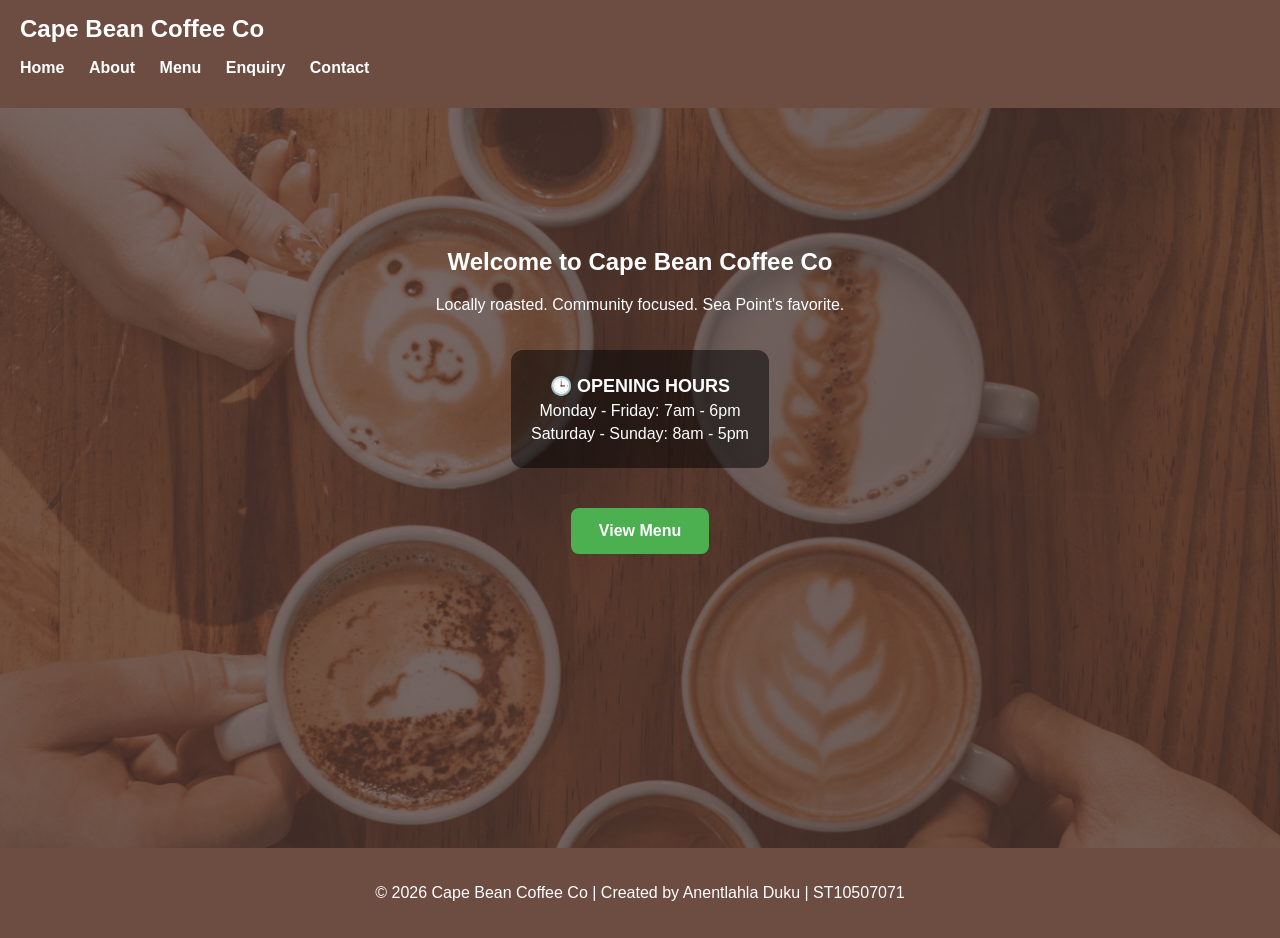
==== index.html @ 8e904a87 "Add complete Cape Bean Coffee website Commit directly to the main branch" ====
<!DOCTYPE html>
<html lang="en">
<head>
    <meta charset="UTF-8">
    <meta name="viewport" content="width=device-width, initial-scale=1.0">
    <title>Cape Bean Coffee Co</title>
    <link rel="stylesheet" href="css/style.css">
</head>
<body>
    <header>
        <nav>
            <h1>Cape Bean Coffee Co</h1>
            <ul>
                <li><a href="index.html">Home</a></li>
                <li><a href="about.html">About</a></li>
                <li><a href="menu.html">Menu</a></li>
                <li><a href="enquiry.html">Enquiry</a></li>
                <li><a href="contact.html">Contact</a></li>
            </ul>
        </nav>
    </header>

    <section class="hero">
        <h2>Welcome to Cape Bean Coffee Co</h2>
        <p>Locally roasted. Community focused. Sea Point's favorite.</p>
        
        <!-- VISITATION HOURS INSIDE THE PICTURE -->
        <div style="background: rgba(0,0,0,0.5); padding: 20px; border-radius: 12px; display: inline-block; margin: 20px 0;">
            <p style="margin: 5px 0; font-size: 18px;"><strong>🕒 OPENING HOURS</strong></p>
            <p style="margin: 5px 0; font-size: 16px;">Monday - Friday: 7am - 6pm</p>
            <p style="margin: 5px 0; font-size: 16px;">Saturday - Sunday: 8am - 5pm</p>
        </div>
        
        <br>
        <a href="menu.html" class="btn">View Menu</a>
    </section>

    <footer>
        <p>&copy; 2026 Cape Bean Coffee Co | Created by Anentlahla Duku | ST10507071</p>
    </footer>
</body>
</html>
---- css/style.css ----
body {font-family: Arial, sans-serif; margin: 0; background: #FFF8F0;}
header {background: #6D4C41; color: white; padding: 15px 20px;}
nav ul {list-style: none; padding: 0;}
nav ul li {display: inline; margin-right: 20px;}
nav a {color: white; text-decoration: none; font-weight: bold;}
nav h1 {color: white; margin: 0;}

/* ALL 4 PICTURES */
.hero {
    background: linear-gradient(rgba(78, 52, 46, 0.7), rgba(78, 52, 46, 0.7)),
                url('../images/hero-coffee.jpg');
    background-size: cover; background-position: center;
    color: white; text-align: center; padding: 120px 20px; min-height: 500px;
}

.about-bg {
    background: linear-gradient(rgba(78, 52, 46, 0.7), rgba(78, 52, 46, 0.7)),
                url('../images/about-cafe.jpg');
    background-size: cover; background-position: center;
    color: white; text-align: center; padding: 60px 20px; min-height: 900px;
}

.menu-bg {
    background: linear-gradient(rgba(78, 52, 46, 0.7), rgba(78, 52, 46, 0.7)),
                url('../images/menu-coffee.jpg');
    background-size: cover; background-position: center;
    color: white; text-align: center; padding: 60px 20px; min-height: 900px;
}

.contact-bg {
    background: linear-gradient(rgba(78, 52, 46, 0.7), rgba(78, 52, 46, 0.7)),
                url('../images/contact-us.jpg');
    background-size: cover; background-position: center;
    color: white; text-align: center; padding: 100px 20px; min-height: 400px;
}

.btn {background: #4CAF50; color: white; padding: 14px 28px; text-decoration: none; border-radius: 8px; display: inline-block; margin-top: 20px; font-weight: bold;}
.card {background: white; padding: 25px; margin: 20px auto; border-radius: 12px; box-shadow: 0 4px 10px rgba(0,0,0,0.1); max-width: 600px;}
footer {background: #6D4C41; color: white; text-align: center; padding: 20px;}
.enquiry-bg {
    background: linear-gradient(rgba(78, 52, 46, 0.7), rgba(78, 52, 46, 0.7)),
                url('../images/about-coffee.jpg');
    background-size: cover; background-position: center; background-attachment: fixed;
    color: white; text-align: center; padding: 60px 20px; min-height: 900px;
}
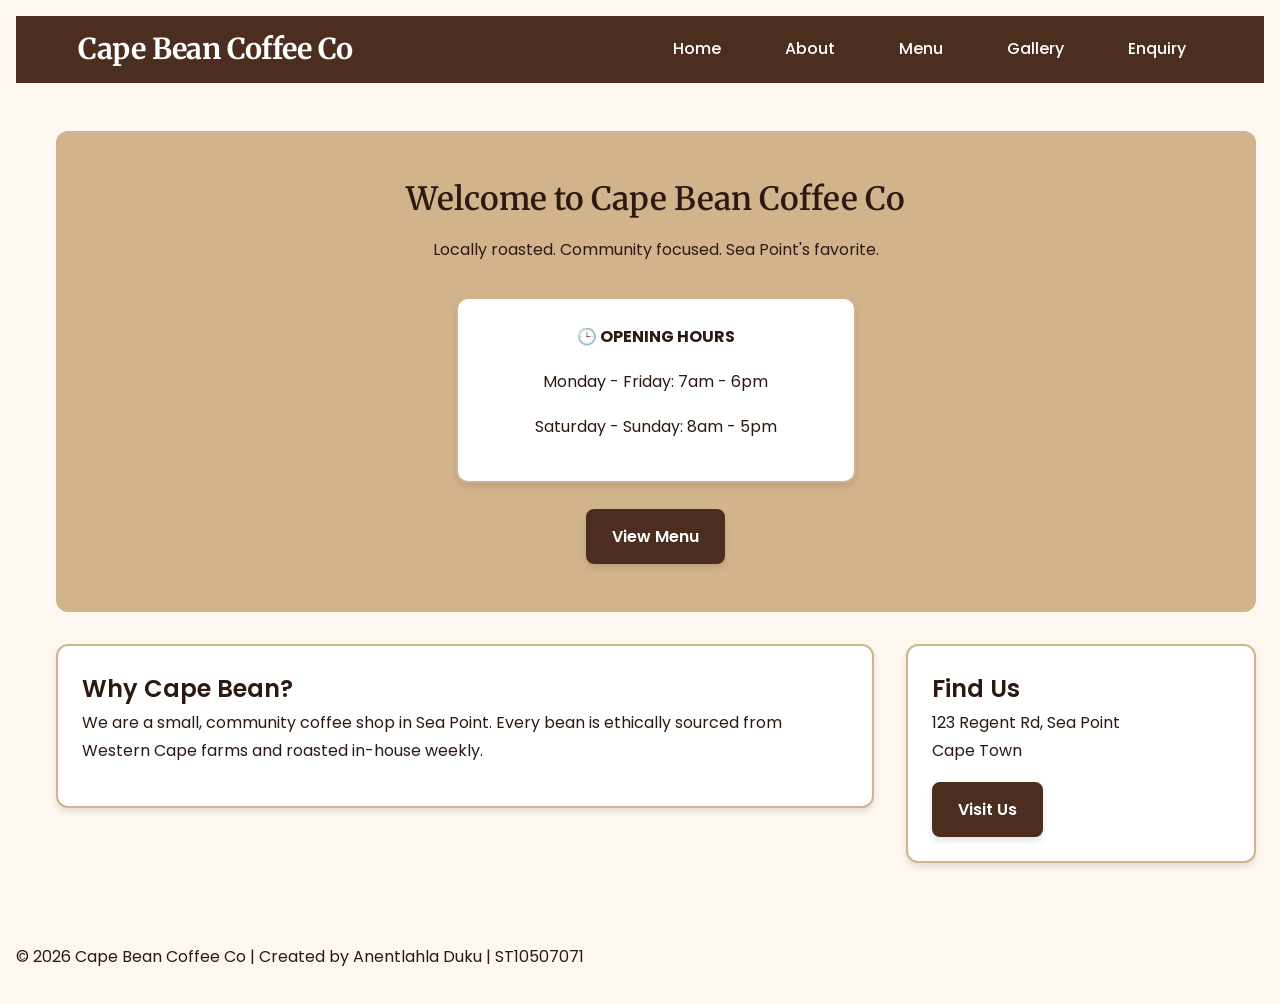
==== commit 0b9c574f: "Add files via upload" ====
--- a/index.html
+++ b/index.html
@@ -5,35 +5,52 @@
     <meta name="viewport" content="width=device-width, initial-scale=1.0">
     <title>Cape Bean Coffee Co</title>
     <link rel="stylesheet" href="css/style.css">
+    <link href="https://fonts.googleapis.com/css2?family=Poppins:wght@400;500;600&family=Merriweather:wght@600;700&display=swap" rel="stylesheet">
 </head>
 <body>
     <header>
+        <h1>Cape Bean Coffee Co</h1>
         <nav>
-            <h1>Cape Bean Coffee Co</h1>
             <ul>
                 <li><a href="index.html">Home</a></li>
                 <li><a href="about.html">About</a></li>
                 <li><a href="menu.html">Menu</a></li>
+                <li><a href="gallery.html">Gallery</a></li>
                 <li><a href="enquiry.html">Enquiry</a></li>
-                <li><a href="contact.html">Contact</a></li>
             </ul>
         </nav>
     </header>
 
-    <section class="hero">
-        <h2>Welcome to Cape Bean Coffee Co</h2>
-        <p>Locally roasted. Community focused. Sea Point's favorite.</p>
-        
-        <!-- VISITATION HOURS INSIDE THE PICTURE -->
-        <div style="background: rgba(0,0,0,0.5); padding: 20px; border-radius: 12px; display: inline-block; margin: 20px 0;">
-            <p style="margin: 5px 0; font-size: 18px;"><strong>🕒 OPENING HOURS</strong></p>
-            <p style="margin: 5px 0; font-size: 16px;">Monday - Friday: 7am - 6pm</p>
-            <p style="margin: 5px 0; font-size: 16px;">Saturday - Sunday: 8am - 5pm</p>
-        </div>
-        
-        <br>
-        <a href="menu.html" class="btn">View Menu</a>
-    </section>
+    <main class="main-grid">
+        <section class="hero">
+            <h2>Welcome to Cape Bean Coffee Co</h2>
+            <p>Locally roasted. Community focused. Sea Point's favorite.</p>
+            
+            <div class="card" style="max-width: 400px; margin: 2rem auto 0;">
+                <p><strong>🕒 OPENING HOURS</strong></p>
+                <p>Monday - Friday: 7am - 6pm</p>
+                <p>Saturday - Sunday: 8am - 5pm</p>
+            </div>
+
+            <br>
+            <a href="menu.html" class="btn">View Menu</a>
+        </section>
+
+        <section class="content">
+            <div class="card">
+                <h3>Why Cape Bean?</h3>
+                <p>We are a small, community coffee shop in Sea Point. Every bean is ethically sourced from Western Cape farms and roasted in-house weekly.</p>
+            </div>
+        </section>
+
+        <aside class="sidebar">
+            <div class="card">
+                <h3>Find Us</h3>
+                <p>123 Regent Rd, Sea Point<br>Cape Town</p>
+                <a href="enquiry.html" class="btn">Visit Us</a>
+            </div>
+        </aside>
+    </main>
 
     <footer>
         <p>&copy; 2026 Cape Bean Coffee Co | Created by Anentlahla Duku | ST10507071</p>
--- a/css/style.css
+++ b/css/style.css
@@ -1,45 +1,279 @@
-body {font-family: Arial, sans-serif; margin: 0; background: #FFF8F0;}
-header {background: #6D4C41; color: white; padding: 15px 20px;}
-nav ul {list-style: none; padding: 0;}
-nav ul li {display: inline; margin-right: 20px;}
-nav a {color: white; text-decoration: none; font-weight: bold;}
-nav h1 {color: white; margin: 0;}
-
-/* ALL 4 PICTURES */
-.hero {
-    background: linear-gradient(rgba(78, 52, 46, 0.7), rgba(78, 52, 46, 0.7)),
-                url('../images/hero-coffee.jpg');
-    background-size: cover; background-position: center;
-    color: white; text-align: center; padding: 120px 20px; min-height: 500px;
-}
-
-.about-bg {
-    background: linear-gradient(rgba(78, 52, 46, 0.7), rgba(78, 52, 46, 0.7)),
-                url('../images/about-cafe.jpg');
-    background-size: cover; background-position: center;
-    color: white; text-align: center; padding: 60px 20px; min-height: 900px;
-}
-
-.menu-bg {
-    background: linear-gradient(rgba(78, 52, 46, 0.7), rgba(78, 52, 46, 0.7)),
-                url('../images/menu-coffee.jpg');
-    background-size: cover; background-position: center;
-    color: white; text-align: center; padding: 60px 20px; min-height: 900px;
-}
-
-.contact-bg {
-    background: linear-gradient(rgba(78, 52, 46, 0.7), rgba(78, 52, 46, 0.7)),
-                url('../images/contact-us.jpg');
-    background-size: cover; background-position: center;
-    color: white; text-align: center; padding: 100px 20px; min-height: 400px;
-}
-
-.btn {background: #4CAF50; color: white; padding: 14px 28px; text-decoration: none; border-radius: 8px; display: inline-block; margin-top: 20px; font-weight: bold;}
-.card {background: white; padding: 25px; margin: 20px auto; border-radius: 12px; box-shadow: 0 4px 10px rgba(0,0,0,0.1); max-width: 600px;}
-footer {background: #6D4C41; color: white; text-align: center; padding: 20px;}
-.enquiry-bg {
-    background: linear-gradient(rgba(78, 52, 46, 0.7), rgba(78, 52, 46, 0.7)),
-                url('../images/about-coffee.jpg');
-    background-size: cover; background-position: center; background-attachment: fixed;
-    color: white; text-align: center; padding: 60px 20px; min-height: 900px;
+/* =========================================
+   1. RESET - 2.2 Ensure consistent styling
+   ========================================= */
+* {
+    margin: 0;
+    padding: 0;
+    box-sizing: border-box;
+}
+
+/* =========================================
+   2. BASE STYLES - Root variables + body
+   ========================================= */
+:root {
+    --primary: #4B2E1F; /* Cape Bean brown */
+    --secondary: #D2B48C; /* Tan */
+    --accent: #A67B5B;
+    --light: #FFF8F0;
+    --dark: #2C1A12;
+    --white: #FFFFFF;
+}
+
+body {
+    font-family: 'Poppins', sans-serif;
+    font-size: 1rem; /* relative unit rem */
+    line-height: 1.6;
+    color: var(--dark);
+    background-color: var(--light);
+    padding: 1rem;
+}
+
+/* =========================================
+   3. TYPOGRAPHY - 2.3 Hierarchy & scale
+   ========================================= */
+h1 {
+    font-family: 'Merriweather', serif;
+    font-size: 2.5rem;
+    font-weight: 700;
+    line-height: 1.2;
+    letter-spacing: -0.02em;
+    color: var(--primary);
+}
+
+h2 {
+    font-family: 'Merriweather', serif;
+    font-size: 2rem;
+    font-weight: 600;
+    line-height: 1.3;
+    margin-bottom: 0.5em;
+}
+
+h3 {
+    font-size: 1.5rem;
+    font-weight: 600;
+}
+
+p {
+    font-size: 1em; /* relative unit em */
+    line-height: 1.8;
+    margin-bottom: 1em;
+}
+
+a {
+    text-decoration: none;
+    color: var(--primary);
+}
+
+/* =========================================
+   4. LAYOUT - 2.4 Flexbox + Grid (Desktop)
+   ========================================= */
+header {
+    display: flex;
+    flex-direction: row;
+    justify-content: space-between;
+    align-items: center;
+    background-color: var(--primary);
+    color: var(--white);
+    padding: 1rem 5%; /* % unit */
+    position: sticky;
+    top: 0;
+    z-index: 100;
+}
+
+header h1 {
+    color: var(--white);
+    font-size: 1.8rem;
+}
+
+nav ul {
+    display: flex;
+    list-style: none;
+    gap: 2rem;
+}
+
+nav ul li a {
+    color: var(--white);
+    font-weight: 500;
+    padding: 0.5em 1em;
+    border-radius: 5px;
+    transition: 0.3s;
+}
+
+/* Main Grid Layout with grid-template-areas */
+.main-grid {
+    display: grid;
+    grid-template-areas: 
+        "hero hero"
+        "content sidebar"
+        "gallery gallery";
+    grid-template-columns: 70% 30%; /* % unit */
+    gap: 2rem;
+    max-width: 1200px;
+    margin: 2rem auto;
+    padding: 1rem;
+}
+
+.hero { 
+    grid-area: hero;
+    background-color: var(--secondary);
+    padding: 3rem;
+    border-radius: 12px;
+    text-align: center;
+}
+
+.content { grid-area: content; }
+.sidebar { grid-area: sidebar; }
+.gallery-grid { 
+    grid-area: gallery;
+    display: grid;
+    grid-template-columns: repeat(3, 1fr);
+    gap: 1rem;
+}
+
+/* =========================================
+   5. VISUAL STYLES - 2.5 Colors, border, shadow
+   ========================================= */
+.card {
+    background: var(--white);
+    border: 2px solid var(--secondary);
+    border-radius: 12px;
+    box-shadow: 0 4px 6px rgba(0,0,0,0.1);
+    padding: 1.5rem;
+}
+
+.btn {
+    display: inline-block;
+    color: var(--white);
+    background-color: var(--primary);
+    border: 2px solid var(--primary);
+    box-shadow: 0 4px 6px rgba(0,0,0,0.1);
+    padding: 0.8em 1.5em; /* em unit */
+    border-radius: 8px;
+    font-weight: 600;
+    cursor: pointer;
+    transition: all 0.3s ease;
+}
+
+/* 2.5 Pseudo-classes - hover, focus, active */
+.btn:hover {
+    background-color: transparent;
+    color: var(--primary);
+    box-shadow: 0 6px 12px rgba(0,0,0,0.2);
+    transform: translateY(-2px);
+}
+
+nav ul li a:hover {
+    background-color: var(--secondary);
+    color: var(--dark);
+}
+
+.btn:focus {
+    outline: 3px solid var(--secondary);
+    outline-offset: 2px;
+}
+
+.btn:active {
+    transform: scale(0.98);
+}
+
+img {
+    width: 100%;
+    height: auto;
+    border-radius: 8px;
+    display: block;
+}
+
+/* Form styling for enquiry.html */
+form input, form textarea, form select {
+    width: 100%;
+    padding: 0.8rem;
+    margin: 0.5rem 0 1rem 0;
+    border: 1px solid var(--secondary);
+    border-radius: 6px;
+    font-family: inherit;
+    font-size: 1rem;
+}
+
+form input:focus, form textarea:focus {
+    border-color: var(--primary);
+    outline: 2px solid var(--secondary);
+}
+
+/* =========================================
+   6. RESPONSIVE - 3.1 Breakpoints + 3.2 Relative
+   ========================================= */
+
+/* TABLET: 768px - Switch grid to single column layout */
+@media screen and (max-width: 768px) {
+    header {
+        flex-direction: column;
+        gap: 1rem;
+    }
+
+    nav ul {
+        gap: 1rem;
+        flex-wrap: wrap;
+        justify-content: center;
+    }
+
+    .main-grid {
+        grid-template-areas:
+            "hero"
+            "content"
+            "sidebar"
+            "gallery";
+        grid-template-columns: 100%;
+    }
+
+    .gallery-grid {
+        grid-template-columns: repeat(2, 1fr);
+    }
+
+    h1 { font-size: 2rem; }
+    h2 { font-size: 1.6rem; }
+}
+
+/* MOBILE: 480px - Single column, stacked nav */
+@media screen and (max-width: 480px) {
+    body {
+        font-size: 0.9rem;
+        padding: 0.5rem;
+    }
+
+    nav ul {
+        flex-direction: column;
+        align-items: center;
+        width: 100%;
+    }
+
+    nav ul li {
+        width: 100%;
+        text-align: center;
+    }
+
+    .hero {
+        padding: 1.5rem;
+    }
+
+    .gallery-grid {
+        grid-template-columns: 1fr;
+    }
+
+    .btn {
+        width: 100%;
+        text-align: center;
+    }
+
+    img {
+        width: 100%; /* % for responsive */
+    }
+}
+
+/* =========================================
+   7. RESPONSIVE IMAGES - 3.3 srcset support
+   ========================================= */
+/* This ensures images from srcset don't overflow */
+.responsive-img {
+    max-width: 100%;
+    height: auto;
 }
